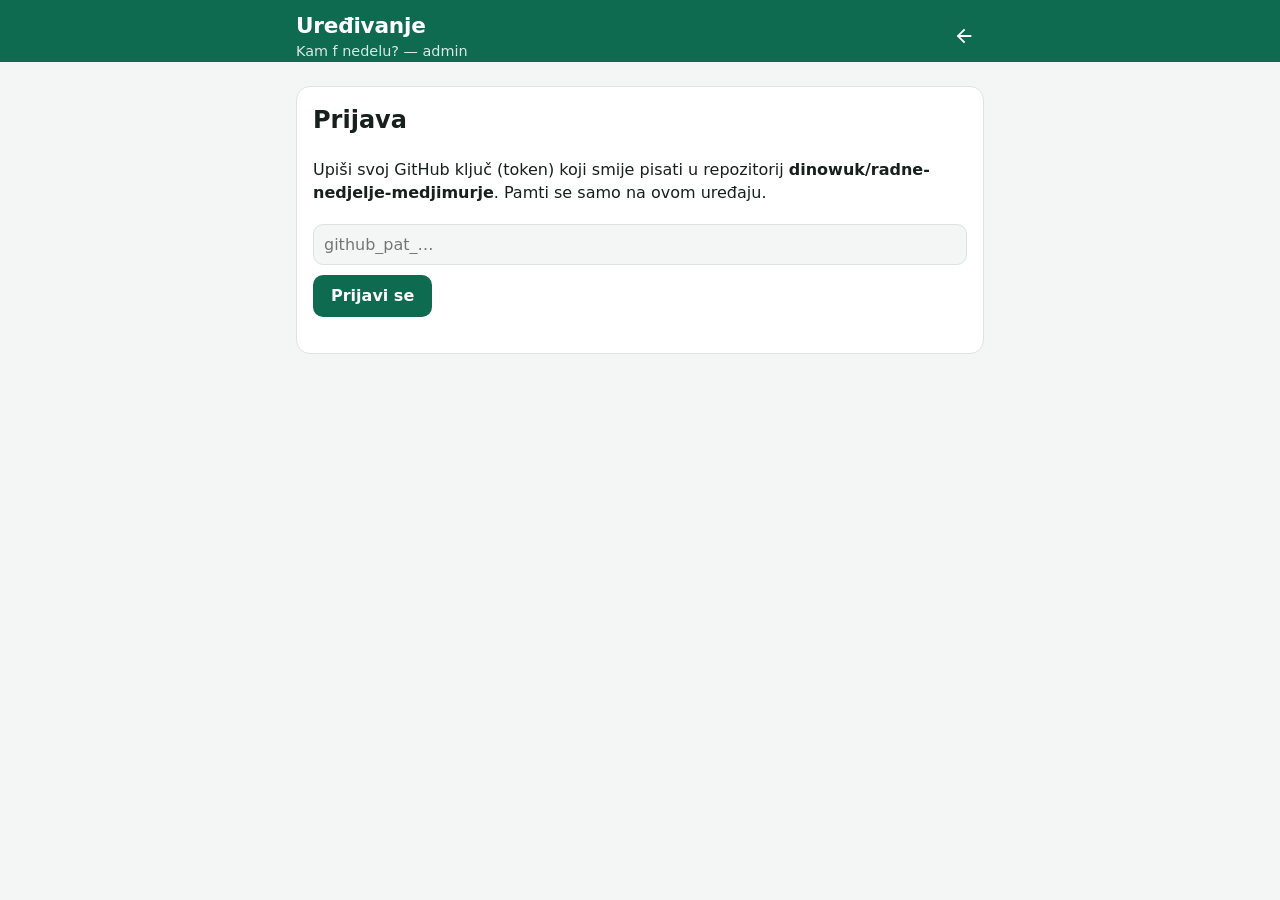
==== docs/admin.html @ 204f7f2c "Android 1.6.0 - Admin uređivanje, gablec, preporuke restorana" ====
<!doctype html>
<html lang="hr">
<head>
<meta charset="utf-8">
<meta name="viewport" content="width=device-width, initial-scale=1">
<meta name="robots" content="noindex">
<title>Kam f nedelu? — uređivanje</title>
<link rel="stylesheet" href="stil.css">
<link rel="stylesheet" href="admin.css">
</head>
<body class="admin">
<header class="zaglavlje">
  <div class="zaglavlje__red">
    <div>
      <h1>Uređivanje</h1>
      <p class="podnaslov">Kam f nedelu? — admin</p>
    </div>
    <a class="ikonski" href="index.html" aria-label="Natrag u aplikaciju" title="Natrag">
      <svg viewBox="0 0 24 24" width="22" height="22" aria-hidden="true"><path fill="currentColor" d="M20 11H7.8l5.6-5.6L12 4l-8 8 8 8 1.4-1.4L7.8 13H20v-2z"/></svg>
    </a>
  </div>
</header>

<main>
  <!-- Prijava -->
  <section id="prijava" class="kartica-admin" hidden>
    <h2>Prijava</h2>
    <p>Upiši svoj GitHub ključ (token) koji smije pisati u repozitorij <b>dinowuk/radne-nedjelje-medjimurje</b>. Pamti se samo na ovom uređaju.</p>
    <input type="password" id="token" placeholder="github_pat_…" autocomplete="off">
    <button class="gumb-glavni" id="prijaviSe">Prijavi se</button>
    <p class="greska" id="greskaPrijave"></p>
  </section>

  <section id="radno" hidden>
    <div class="kartice" role="tablist">
      <button role="tab" data-tab="restorani" aria-selected="true">Restorani</button>
      <button role="tab" data-tab="dogadaji">Događanja</button>
    </div>

    <!-- Restorani -->
    <div id="tabRestorani">
      <div class="admin-traka">
        <input type="text" id="traziR" placeholder="Traži restoran ili mjesto…">
        <button class="gumb-tekst" id="noviRestoran">+ Novi restoran</button>
      </div>
      <div id="popisR"></div>
    </div>

    <!-- Događanja -->
    <div id="tabDogadaji" hidden>
      <div class="admin-traka">
        <input type="text" id="traziD" placeholder="Traži događanje…">
        <button class="gumb-tekst" id="noviDogadaj">+ Novo događanje</button>
      </div>
      <div id="popisD"></div>
    </div>

    <p class="admin-napomena">Promjene su vidljive u aplikaciji za nekoliko minuta (GitHub osvježava podatke). <button class="gumb-tekst" id="odjava">Odjava</button></p>
  </section>
</main>

<!-- Uređivanje restorana -->
<dialog id="dlgR">
  <form method="dialog" class="dijalog admin-forma">
    <h2 id="dlgRNaslov">Restoran</h2>
    <label>Naziv <input id="rNaziv"></label>
    <div class="dva"><label>Mjesto <input id="rMjesto"></label><label>Adresa <input id="rAdresa"></label></div>
    <div class="dva"><label>Telefon <input id="rTel"></label><label>Web <input id="rWeb"></label></div>
    <label>Fotka</label>
    <div class="foto-polje">
      <img id="rFotoPrikaz" alt="">
      <div>
        <input type="file" id="rFotoDatoteka" accept="image/*">
        <input id="rFoto" placeholder="ili zalijepi link na fotku (https://…)">
        <button type="button" class="gumb-tekst" id="rFotoMakni">Makni fotku</button>
      </div>
    </div>
    <label>Opis <textarea id="rOpis" rows="3" maxlength="400"></textarea></label>
    <label>Preporučena jela (svako u svoj red) <textarea id="rJela" rows="3"></textarea></label>
    <label>Nedjeljni ručak / ponuda <textarea id="rRucak" rows="2" maxlength="300" placeholder="npr. Nedjeljni ručak 15 € — juha, pečenka, mlinci, salata"></textarea></label>
    <label>Nedjelja radno vrijeme <input id="rNedjelja" placeholder="npr. 11:00-22:00, ili 'ne radi', prazno = iz karte"></label>
    <fieldset class="gablec-polje">
      <label class="prekidac"><input type="checkbox" id="rGablec"><span><b>Nudi gablec</b></span></label>
      <div class="dva"><label>Cijena <input id="rGablecCijena" placeholder="npr. 9 €"></label><label>Vrijeme <input id="rGablecVrijeme" placeholder="npr. pon–pet 10–14 h"></label></div>
      <label>Gablec — jelovnik (dnevni ili tjedni; npr. "PON: grah s kobasicom, UTO: …") <textarea id="rGablecMeni" rows="4"></textarea></label>
    </fieldset>
    <div class="kvacice">
      <label class="prekidac"><input type="checkbox" id="rIstaknut"><span>Istaknut (na vrhu popisa)</span></label>
      <label class="prekidac"><input type="checkbox" id="rSakriven"><span>Sakrij (zatvoren / ne prikazuj)</span></label>
    </div>
    <p class="greska" id="greskaR"></p>
    <div class="dijalog__gumbi">
      <button value="odustani" class="gumb-tekst">Odustani</button>
      <button value="spremi" class="gumb-glavni" id="spremiR">Spremi</button>
    </div>
  </form>
</dialog>

<!-- Uređivanje događanja -->
<dialog id="dlgD">
  <form method="dialog" class="dijalog admin-forma">
    <h2>Događanje</h2>
    <label>Naslov <input id="dNaslov"></label>
    <div class="dva"><label>Od <input type="date" id="dOd"></label><label>Do <input type="date" id="dDo"></label></div>
    <div class="dva"><label>Vrijeme <input type="time" id="dVrijeme"></label><label>Vrsta
      <select id="dKategorija"><option>koncert</option><option>zabava</option><option>manifestacija</option><option>sajam</option><option>kazalište</option><option>izložba</option><option>film</option><option>sport</option><option>gastro</option><option>za djecu</option><option>ostalo</option></select></label></div>
    <div class="dva"><label>Mjesto održavanja <input id="dMjesto" placeholder="npr. Dvorac Čakovec"></label><label>Grad/naselje <input id="dGrad"></label></div>
    <label>Cijena <input id="dCijena" placeholder="npr. Besplatno, 10 €"></label>
    <label>Link za više <input id="dLink" placeholder="https://…"></label>
    <label>Fotka</label>
    <div class="foto-polje">
      <img id="dFotoPrikaz" alt="">
      <div><input type="file" id="dFotoDatoteka" accept="image/*"><input id="dFoto" placeholder="ili link na fotku"></div>
    </div>
    <label>Opis <textarea id="dOpis" rows="3" maxlength="400"></textarea></label>
    <p class="greska" id="greskaD"></p>
    <div class="dijalog__gumbi">
      <button value="obrisi" class="gumb-tekst" id="obrisiD">Obriši</button>
      <button value="odustani" class="gumb-tekst">Odustani</button>
      <button value="spremi" class="gumb-glavni">Spremi</button>
    </div>
  </form>
</dialog>

<div id="poruka" class="poruka" role="status" aria-live="polite"></div>
<script src="admin.js"></script>
</body>
</html>
---- docs/stil.css ----
:root {
  --pozadina: #f4f6f5;
  --povrsina: #ffffff;
  --tekst: #17201c;
  --tekst-2: #5b6862;
  --rub: #dde3e0;
  --glavna: #0f6b4f;
  --glavna-svijetla: #e3f2ec;
  --otvoreno: #127a46;
  --otvoreno-poz: #e2f5ea;
  --zatvoreno: #8a948f;
  --upozorenje: #8a5a00;
  --upozorenje-poz: #fff3d6;
  --zvjezdica: #e0a100;
  --sjena: 0 1px 2px rgba(0,0,0,.06), 0 2px 8px rgba(0,0,0,.05);
  color-scheme: light;
}
@media (prefers-color-scheme: dark) {
  :root:not([data-theme="light"]) {
    --pozadina: #0f1412;
    --povrsina: #18201c;
    --tekst: #e6ece9;
    --tekst-2: #9aa8a1;
    --rub: #2a3530;
    --glavna: #4fc39a;
    --glavna-svijetla: #1b3229;
    --otvoreno: #5fd69a;
    --otvoreno-poz: #173326;
    --zatvoreno: #6f7b75;
    --upozorenje: #f0c065;
    --upozorenje-poz: #352a12;
    --sjena: none;
    color-scheme: dark;
  }
}

* { box-sizing: border-box; }
[hidden] { display: none !important; }

.azuriranje {
  display: flex; align-items: center; gap: 10px; margin: 12px 0 0; padding: 10px 12px;
  border-radius: 12px; background: var(--upozorenje-poz); color: var(--upozorenje); font-size: .92rem;
}
.azuriranje span { flex: 1; }
.azuriranje a { color: inherit; font-weight: 700; white-space: nowrap; }
html { -webkit-text-size-adjust: 100%; }
body {
  margin: 0;
  background: var(--pozadina);
  color: var(--tekst);
  font: 16px/1.45 system-ui, -apple-system, "Segoe UI", Roboto, sans-serif;
  padding-bottom: env(safe-area-inset-bottom);
}
main, .zaglavlje__red, .nedjelje, .podnozje { max-width: 720px; margin: 0 auto; }

.zaglavlje {
  position: sticky; top: 0; z-index: 5;
  background: var(--glavna);
  color: #fff;
  padding: calc(10px + env(safe-area-inset-top)) 0 0;
}
@media (prefers-color-scheme: dark) { :root:not([data-theme="light"]) .zaglavlje { background: #13392d; } }
/* U Android aplikaciji razmak za statusnu traku već dodaje sama aplikacija. */
.u-aplikaciji .zaglavlje { padding-top: 10px; }
.u-aplikaciji body { padding-bottom: 0; }
.zaglavlje__red { display: flex; align-items: center; justify-content: space-between; padding: 0 16px; }
h1 { font-size: 1.35rem; margin: 0; letter-spacing: -.01em; }
.podnaslov { margin: 0; opacity: .85; font-size: .9rem; }

.ikonski {
  display: inline-flex; align-items: center; justify-content: center;
  width: 40px; height: 40px; border-radius: 50%;
  border: 0; background: transparent; color: inherit; cursor: pointer;
}
.ikonski:hover { background: rgba(127,127,127,.15); }
.ikonski:focus-visible, button:focus-visible, select:focus-visible, a:focus-visible { outline: 2px solid var(--glavna); outline-offset: 2px; }
.zaglavlje .ikonski:focus-visible { outline-color: #fff; }
#osvjezi.vrti svg { animation: vrti 1s linear infinite; }
@keyframes vrti { to { transform: rotate(360deg); } }

.nedjelje {
  display: flex; gap: 8px; overflow-x: auto; padding: 12px 16px 14px;
  scrollbar-width: none;
}
.nedjelje::-webkit-scrollbar { display: none; }
.nedjelja {
  flex: 0 0 auto; min-width: 74px;
  border: 1px solid rgba(255,255,255,.35); border-radius: 12px;
  background: transparent; color: #fff; padding: 6px 10px; cursor: pointer;
  font: inherit; text-align: center; line-height: 1.2;
}
.nedjelja small { display: block; font-size: .72rem; opacity: .85; }
.nedjelja b { font-size: 1rem; }
.nedjelja[aria-pressed="true"] { background: #fff; color: var(--glavna); border-color: #fff; }
@media (prefers-color-scheme: dark) { :root:not([data-theme="light"]) .nedjelja[aria-pressed="true"] { color: #13392d; } }
.nedjelja.prosla { opacity: .65; }

main { padding: 0 16px; }

.kartice {
  display: flex; gap: 4px; margin: 14px 0 0; padding: 4px;
  background: var(--glavna-svijetla); border-radius: 12px;
}
.kartice button {
  flex: 1 1 auto; font: inherit; font-size: .86rem; font-weight: 600; cursor: pointer;
  border: 0; border-radius: 9px; padding: 8px 6px; background: transparent; color: var(--tekst-2);
  white-space: nowrap; overflow: hidden; text-overflow: ellipsis;
}
.kartice button[aria-selected="true"] { background: var(--povrsina); color: var(--glavna); box-shadow: var(--sjena); }
.kartice .broj:empty { display: none; }
.kartice .broj { font-weight: 500; opacity: .75; }

.obavijest-subota {
  display: flex; flex-wrap: wrap; align-items: center; justify-content: space-between; gap: 4px 10px;
  margin: 12px 0 0; padding: 10px 12px; border-radius: 12px; background: var(--povrsina); border: 1px solid var(--rub);
}
.obavijest-subota p { flex-basis: 100%; margin: 0; font-size: .82rem; color: var(--tekst-2); }
.moja-mjesta { display: flex; align-items: center; gap: 10px; width: 100%; font-size: .9rem; color: var(--tekst-2); }
.moja-mjesta span { flex: 1; min-width: 0; }
.gumb-tekst { font: inherit; font-weight: 600; color: var(--glavna); background: none; border: 0; padding: 6px 8px; cursor: pointer; border-radius: 8px; }
.gumb-tekst:hover { background: var(--glavna-svijetla); }
.gumb-glavni { font: inherit; font-weight: 600; color: #fff; background: var(--glavna); border: 0; padding: 9px 18px; border-radius: 10px; cursor: pointer; }
@media (prefers-color-scheme: dark) { :root:not([data-theme="light"]) .gumb-glavni { color: #0f1412; } }
.prazno .gumb-glavni { margin-top: 12px; }

dialog {
  border: 0; border-radius: 16px; padding: 0; width: min(440px, calc(100vw - 32px));
  background: var(--povrsina); color: var(--tekst); box-shadow: 0 10px 40px rgba(0,0,0,.3);
}
dialog::backdrop { background: rgba(0,0,0,.45); }
.dijalog { display: flex; flex-direction: column; max-height: min(80vh, 640px); padding: 18px 16px 12px; }
.dijalog h2 { margin: 0; font-size: 1.15rem; }
.dijalog__opis { margin: 2px 0 10px; color: var(--tekst-2); font-size: .9rem; }
.dijalog input[type=search] {
  font: inherit; padding: 9px 12px; border-radius: 10px; border: 1px solid var(--rub);
  background: var(--pozadina); color: var(--tekst); margin-bottom: 8px;
}
.popis-mjesta { overflow-y: auto; flex: 1; margin: 0 -16px; padding: 0 16px; }
.popis-mjesta label { display: flex; align-items: center; gap: 12px; padding: 9px 2px; border-bottom: 1px solid var(--rub); cursor: pointer; }
.popis-mjesta input { width: 20px; height: 20px; accent-color: var(--glavna); }
.popis-mjesta small { margin-left: auto; color: var(--tekst-2); }
.dijalog__gumbi { display: flex; justify-content: space-between; align-items: center; padding-top: 12px; }

.poruka {
  position: fixed; left: 50%; bottom: calc(24px + env(safe-area-inset-bottom)); transform: translate(-50%, 20px);
  background: #1f2925; color: #fff; padding: 10px 16px; border-radius: 10px; font-size: .9rem;
  opacity: 0; pointer-events: none; transition: opacity .2s, transform .2s; z-index: 20; max-width: calc(100vw - 32px);
}
.poruka.vidljiva { opacity: 1; transform: translate(-50%, 0); }

.sazetak { margin: 16px 0 8px; }
.sazetak h2 { font-size: 1.15rem; margin: 0 0 2px; }
.sazetak p { margin: 0; color: var(--tekst-2); }
.obavijest {
  margin-top: 10px; padding: 10px 12px; border-radius: 10px;
  background: var(--upozorenje-poz); color: var(--upozorenje); font-size: .92rem;
}

.filteri { display: flex; flex-wrap: wrap; gap: 10px 14px; align-items: center; margin: 12px 0; }
.polje { display: flex; align-items: center; gap: 8px; font-size: .9rem; color: var(--tekst-2); }
.polje--siroko { width: 100%; }
.prijedlozi { display: flex; flex-wrap: wrap; gap: 6px; width: 100%; margin-top: -2px; }
.prijedlozi button {
  font: inherit; font-size: .9rem; cursor: pointer; padding: 6px 12px; border-radius: 999px;
  border: 1px solid var(--glavna); background: var(--glavna-svijetla); color: var(--glavna); font-weight: 600;
}
.unos { flex: 1; min-width: 0; position: relative; display: flex; }
.unos input {
  flex: 1; min-width: 0; font: inherit; color: var(--tekst); background: var(--povrsina);
  border: 1px solid var(--rub); border-radius: 10px; padding: 8px 40px 8px 12px;
}
.unos__ocisti {
  position: absolute; right: 2px; top: 50%; transform: translateY(-50%);
  width: 36px; height: 36px; border: 0; border-radius: 50%; background: none; cursor: pointer;
  font-size: 1.4rem; line-height: 1; color: var(--tekst-2);
}
.cipovi { display: flex; flex-wrap: wrap; gap: 6px; width: 100%; }
.cip {
  font: inherit; font-size: .85rem; cursor: pointer;
  border: 1px solid var(--rub); background: var(--povrsina); color: var(--tekst);
  border-radius: 999px; padding: 5px 11px; display: inline-flex; align-items: center; gap: 6px;
}
.cip i { width: 9px; height: 9px; border-radius: 50%; display: inline-block; }
.cip[aria-pressed="false"] { opacity: .45; }
.prekidac { display: inline-flex; align-items: center; gap: 8px; font-size: .9rem; cursor: pointer; }
.prekidac input { width: 18px; height: 18px; accent-color: var(--glavna); }

.grupa { margin: 18px 0 6px; font-size: .8rem; text-transform: uppercase; letter-spacing: .06em; color: var(--tekst-2); }
.popis { padding-bottom: 8px; }
.trgovina {
  display: flex; align-items: center; gap: 12px;
  background: var(--povrsina); border: 1px solid var(--rub); border-radius: 14px;
  padding: 10px 10px 10px 12px; margin: 8px 0; box-shadow: var(--sjena);
}
.trgovina__lanac {
  flex: 0 0 44px; height: 44px; border-radius: 10px;
  display: flex; align-items: center; justify-content: center;
  color: #fff; font-weight: 700; font-size: .78rem; text-align: center; line-height: 1;
}
.trgovina__lanac.s-logom { background: #fff; border: 1px solid var(--rub); padding: 4px; overflow: hidden; }
.trgovina__lanac img { width: 100%; height: 100%; object-fit: contain; display: block; }
.trgovina__tijelo { flex: 1; min-width: 0; cursor: pointer; }
.trgovina { flex-wrap: wrap; }
.trgovina__udaljenost { color: var(--glavna); font-weight: 600; white-space: nowrap; }
.trgovina__detalji { flex-basis: 100%; border-top: 1px solid var(--rub); margin-top: 4px; padding-top: 8px; font-size: .88rem; }
.trgovina__detalji table { width: 100%; border-collapse: collapse; }
.trgovina__detalji td { padding: 2px 0; }
.trgovina__detalji td:last-child { text-align: right; font-variant-numeric: tabular-nums; }
.trgovina__detalji tr.danas td { font-weight: 700; color: var(--glavna); }
.trgovina__detalji .zat { color: var(--zatvoreno); }
.trgovina__detalji h4 { margin: 10px 0 4px; font-size: .78rem; text-transform: uppercase; letter-spacing: .05em; color: var(--tekst-2); }
.trgovina__detalji p { margin: 4px 0; color: var(--tekst-2); }
.cip--blizu[aria-pressed="false"] { opacity: 1; }
.cip--blizu[aria-pressed="true"] { background: var(--glavna); color: #fff; border-color: var(--glavna); }
.trgovina__naziv { margin: 0; font-size: 1rem; }
.trgovina__adresa { margin: 1px 0 0; color: var(--tekst-2); font-size: .88rem; overflow-wrap: anywhere; }
.trgovina__desno { display: flex; flex-direction: column; align-items: flex-end; gap: 4px; }
.trgovina__vrijeme {
  font-weight: 600; font-size: .9rem; white-space: nowrap;
  padding: 3px 9px; border-radius: 999px;
}
.trgovina__vrijeme.otvoreno { background: var(--otvoreno-poz); color: var(--otvoreno); }
.trgovina__vrijeme.zatvoreno { color: var(--zatvoreno); font-weight: 500; }
.trgovina__vrijeme.nepoznato { color: var(--tekst-2); font-weight: 500; font-size: .82rem; }
.trgovina__gumbi { display: flex; gap: 2px; color: var(--tekst-2); }
.trgovina__gumbi .ikonski { width: 34px; height: 34px; }
.zvjezdica[aria-pressed="true"] { color: var(--zvjezdica); }
.trgovina.zatvorena .trgovina__lanac { filter: grayscale(.7); opacity: .6; }
.trgovina.zatvorena .trgovina__lanac.s-logom { filter: grayscale(1); opacity: .5; }

/* Donja traka s kategorijama */
body { padding-bottom: calc(68px + env(safe-area-inset-bottom)); }
.u-aplikaciji body { padding-bottom: 68px; }
.kategorije {
  position: fixed; left: 0; right: 0; bottom: 0; z-index: 10;
  display: flex; justify-content: center; background: var(--povrsina); border-top: 1px solid var(--rub);
  padding-bottom: env(safe-area-inset-bottom);
}
.u-aplikaciji .kategorije { padding-bottom: 0; }
.kategorije button {
  flex: 1; max-width: 200px; display: flex; flex-direction: column; align-items: center; gap: 2px;
  padding: 8px 4px 10px; border: 0; background: none; color: var(--tekst-2); font: inherit; font-size: .78rem; cursor: pointer;
}
.kategorije button[aria-current="page"] { color: var(--glavna); font-weight: 700; }
.kategorije button[aria-current="page"] svg { background: var(--glavna-svijetla); border-radius: 999px; padding: 2px 14px; box-sizing: content-box; }
.poruka { bottom: calc(84px + env(safe-area-inset-bottom)); }

/* Centri */
.centar { background: var(--povrsina); border: 1px solid var(--rub); border-radius: 14px; padding: 14px; margin: 12px 0; box-shadow: var(--sjena); }
.centar__glava { display: flex; align-items: flex-start; gap: 10px; }
.centar__glava div { flex: 1; min-width: 0; }
.centar h3 { margin: 0; font-size: 1.1rem; }
.centar__adresa { margin: 2px 0 0; color: var(--tekst-2); font-size: .88rem; }
.centar__opis { margin: 8px 0 6px; color: var(--tekst-2); font-size: .85rem; }
.centar ul { list-style: none; margin: 6px 0 0; padding: 0; }
.centar li { display: flex; align-items: center; gap: 8px; padding: 7px 0; border-top: 1px solid var(--rub); font-size: .92rem; }
.centar li b { font-weight: 600; }
.centar li small { color: var(--tekst-2); }
.centar li span:first-child { flex: 1; min-width: 0; }
.centar li .trgovina__vrijeme { font-size: .82rem; }

/* Događanja */
#dogadajiKategorije { margin: 4px 0 8px; }
.dogadaj {
  display: flex; gap: 12px; text-decoration: none; color: var(--tekst);
  background: var(--povrsina); border: 1px solid var(--rub); border-radius: 14px; padding: 10px; margin: 10px 0; box-shadow: var(--sjena);
}
.dogadaj img, .dogadaj__bez-slike {
  flex: 0 0 84px; width: 84px; height: 84px; border-radius: 10px; object-fit: cover; background: var(--glavna-svijetla);
}
.dogadaj__tijelo { flex: 1; min-width: 0; }
.dogadaj__kada { font-size: .8rem; font-weight: 700; color: var(--glavna); text-transform: uppercase; letter-spacing: .02em; }
.dogadaj h3 { margin: 2px 0; font-size: .98rem; line-height: 1.25; }
.dogadaj__gdje { margin: 0; font-size: .85rem; color: var(--tekst-2); }
.dogadaj__oznake { margin-top: 4px; display: flex; gap: 6px; flex-wrap: wrap; }
.dogadaj__oznake span { font-size: .72rem; padding: 2px 8px; border-radius: 999px; background: var(--glavna-svijetla); color: var(--glavna); font-weight: 600; }
.izvor-dogadanja { font-size: .8rem; color: var(--tekst-2); margin: 10px 0 0; }
.izvor-dogadanja a { color: var(--glavna); }

/* Restorani */
.restoran { background: var(--povrsina); border: 1px solid var(--rub); border-radius: 14px; padding: 12px; margin: 10px 0; box-shadow: var(--sjena); }
.restoran__glava { display: flex; gap: 10px; align-items: flex-start; cursor: pointer; }
.restoran__foto { display: block; width: calc(100% + 24px); margin: -12px -12px 10px; height: 150px; object-fit: cover; border-radius: 14px 14px 0 0; background: var(--glavna-svijetla); }
.restoran__opis { margin: 6px 0 0; font-size: .85rem; color: var(--tekst-2); }
.restoran__preporuka { display: inline-block; font-size: .7rem; font-weight: 800; letter-spacing: .03em; text-transform: uppercase; color: #8a5a00; background: #ffe9b0; padding: 2px 8px; border-radius: 999px; margin-bottom: 4px; }
.restoran__jela, .restoran__rucak { margin: 6px 0 0; font-size: .88rem; }
.restoran__jela b, .restoran__rucak b { color: var(--glavna); }
.restoran__gablec { margin-top: 8px; padding: 10px; border-radius: 10px; background: var(--glavna-svijetla); font-size: .9rem; }
.restoran__gablec strong { color: var(--glavna); }
.restoran__gablec p { margin: 4px 0 0; white-space: pre-line; }
.restoran__gablec small { color: var(--tekst-2); }
.restoran__glava div { flex: 1; min-width: 0; }
.restoran h3 { margin: 0; font-size: 1rem; }
.restoran__info { margin: 2px 0 0; color: var(--tekst-2); font-size: .86rem; }
.restoran__gumbi { display: flex; gap: 6px; margin-top: 8px; flex-wrap: wrap; }
.restoran__gumbi a {
  display: inline-flex; align-items: center; gap: 4px; text-decoration: none; font-size: .82rem; font-weight: 600;
  color: var(--glavna); background: var(--glavna-svijetla); padding: 5px 10px; border-radius: 999px;
}
.kategorije button { min-width: 0; font-size: .72rem; }

/* Katalozi */
.katalozi { display: grid; grid-template-columns: repeat(auto-fill, minmax(150px, 1fr)); gap: 10px; margin: 12px 0; }
.katalog {
  display: flex; align-items: center; gap: 10px; padding: 12px; border-radius: 14px; text-decoration: none; color: var(--tekst);
  background: var(--povrsina); border: 1px solid var(--rub); box-shadow: var(--sjena); font-weight: 600;
}
.katalog .trgovina__lanac { flex: 0 0 40px; height: 40px; }
.katalog small { display: block; font-weight: 400; color: var(--tekst-2); font-size: .78rem; }

.prazno { text-align: center; color: var(--tekst-2); padding: 30px 10px; }

.podnozje { padding: 16px 16px 28px; color: var(--tekst-2); font-size: .82rem; }
.podnozje p { margin: 6px 0; }
.podnozje a { color: var(--glavna); }

@media (max-width: 380px) {
  .trgovina__lanac { flex-basis: 38px; height: 38px; font-size: .7rem; }
  .trgovina__vrijeme { font-size: .82rem; padding: 2px 7px; }
}
---- docs/admin.css ----
/* Admin stranica — dopuna stil.css */
body.admin { padding-bottom: 24px; }
.admin main { padding-top: 8px; }
.kartica-admin { background: var(--povrsina); border: 1px solid var(--rub); border-radius: 14px; padding: 16px; margin: 16px 0; }
.kartica-admin h2 { margin-top: 0; }
.admin input, .admin textarea, .admin select {
  width: 100%; font: inherit; color: var(--tekst); background: var(--pozadina);
  border: 1px solid var(--rub); border-radius: 10px; padding: 8px 10px; margin-top: 4px;
}
.admin textarea { resize: vertical; }
.admin input[type=checkbox] { width: 18px; margin: 0; }
.admin input[type=file] { padding: 6px; }
.kartica-admin .gumb-glavni { margin-top: 10px; }
.greska { color: #c62828; font-size: .88rem; min-height: 1em; margin: 6px 0 0; }
.admin-traka { display: flex; gap: 8px; align-items: center; margin: 12px 0; }
.admin-traka input { margin: 0; flex: 1; }
.admin-red {
  display: flex; gap: 10px; align-items: center; padding: 10px; margin: 8px 0; cursor: pointer;
  background: var(--povrsina); border: 1px solid var(--rub); border-radius: 12px;
}
.admin-red img, .admin-red .bez { flex: 0 0 56px; width: 56px; height: 56px; border-radius: 8px; object-fit: cover; background: var(--glavna-svijetla); }
.admin-red div { flex: 1; min-width: 0; }
.admin-red b { display: block; }
.admin-red small { color: var(--tekst-2); }
.admin-red .oznaka { font-size: .72rem; font-weight: 700; padding: 2px 7px; border-radius: 999px; background: var(--glavna-svijetla); color: var(--glavna); margin-left: 4px; }
.admin-red .oznaka.siva { background: var(--rub); color: var(--tekst-2); }
.admin-red.sakriven { opacity: .5; }
.admin-forma { gap: 10px; max-height: 88vh; overflow-y: auto; }
.admin-forma label { display: block; font-size: .85rem; color: var(--tekst-2); }
.admin-forma .dva { display: grid; grid-template-columns: 1fr 1fr; gap: 8px; }
.admin-forma .kvacice { display: flex; flex-direction: column; gap: 6px; }
.admin-forma .kvacice label { display: flex; color: var(--tekst); }
.foto-polje { display: flex; gap: 10px; align-items: flex-start; }
.foto-polje img { width: 96px; height: 96px; object-fit: cover; border-radius: 10px; background: var(--glavna-svijetla); flex: 0 0 96px; }
.foto-polje img:not([src]), .foto-polje img[src=""] { visibility: hidden; }
.foto-polje > div { flex: 1; min-width: 0; display: flex; flex-direction: column; gap: 6px; }
.gablec-polje { border: 1px dashed var(--rub); border-radius: 12px; padding: 10px; margin: 0; display: flex; flex-direction: column; gap: 6px; }
.gablec-polje .prekidac { color: var(--tekst); }
.admin-napomena { font-size: .82rem; color: var(--tekst-2); margin: 16px 0; }
dialog { width: min(560px, calc(100vw - 24px)); }
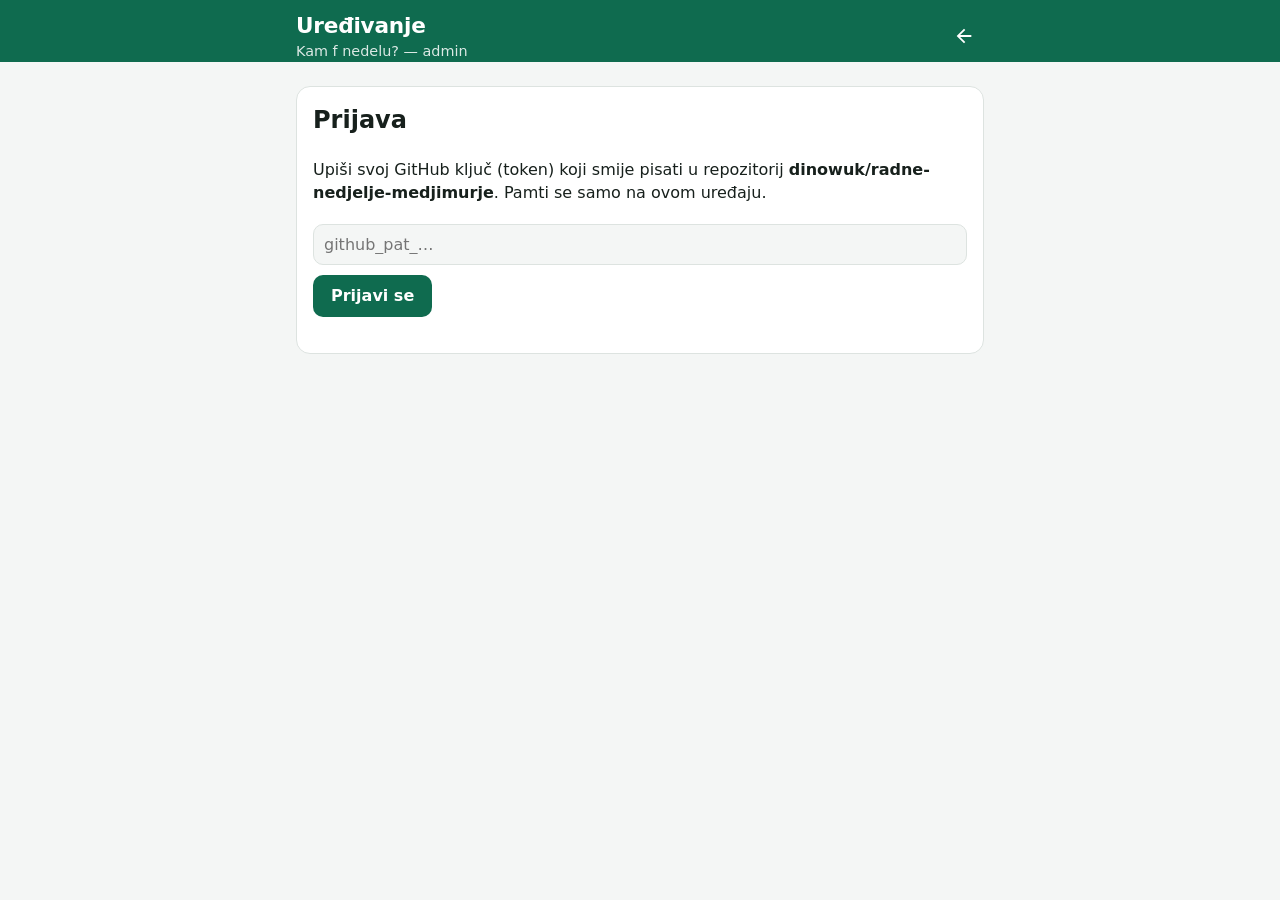
==== commit 3763d061: "Android 1.7.0 - Fotka tjednog jelovnika za gablec" ====
--- a/docs/admin.html
+++ b/docs/admin.html
@@ -82,7 +82,15 @@
     <fieldset class="gablec-polje">
       <label class="prekidac"><input type="checkbox" id="rGablec"><span><b>Nudi gablec</b></span></label>
       <div class="dva"><label>Cijena <input id="rGablecCijena" placeholder="npr. 9 €"></label><label>Vrijeme <input id="rGablecVrijeme" placeholder="npr. pon–pet 10–14 h"></label></div>
-      <label>Gablec — jelovnik (dnevni ili tjedni; npr. "PON: grah s kobasicom, UTO: …") <textarea id="rGablecMeni" rows="4"></textarea></label>
+      <label>Fotka tjednog jelovnika (screenshot s Facebooka ili fotka)</label>
+      <div class="foto-polje">
+        <img id="rGablecSlikaPrikaz" alt="">
+        <div>
+          <input type="file" id="rGablecSlikaDatoteka" accept="image/*">
+          <button type="button" class="gumb-tekst" id="rGablecSlikaMakni">Makni jelovnik</button>
+        </div>
+      </div>
+      <label>…ili jelovnik tekstom (npr. "PON: grah s kobasicom, UTO: …") <textarea id="rGablecMeni" rows="4"></textarea></label>
     </fieldset>
     <div class="kvacice">
       <label class="prekidac"><input type="checkbox" id="rIstaknut"><span>Istaknut (na vrhu popisa)</span></label>
--- a/docs/stil.css
+++ b/docs/stil.css
@@ -289,6 +289,10 @@
 .restoran__gablec strong { color: var(--glavna); }
 .restoran__gablec p { margin: 4px 0 0; white-space: pre-line; }
 .restoran__gablec small { color: var(--tekst-2); }
+.gablec-slika { display: block; width: 100%; max-height: 260px; object-fit: cover; object-position: top; border-radius: 8px; margin-top: 8px; cursor: zoom-in; background: #fff; }
+dialog.povecanje { width: 100vw; max-width: 100vw; height: 100vh; max-height: 100vh; margin: 0; padding: 0; border-radius: 0; background: #000; }
+dialog.povecanje img { width: 100%; height: 100%; object-fit: contain; }
+dialog.povecanje button { position: fixed; top: 12px; right: 12px; color: #fff; background: rgba(0,0,0,.5); font-size: 1.2rem; }
 .restoran__glava div { flex: 1; min-width: 0; }
 .restoran h3 { margin: 0; font-size: 1rem; }
 .restoran__info { margin: 2px 0 0; color: var(--tekst-2); font-size: .86rem; }
